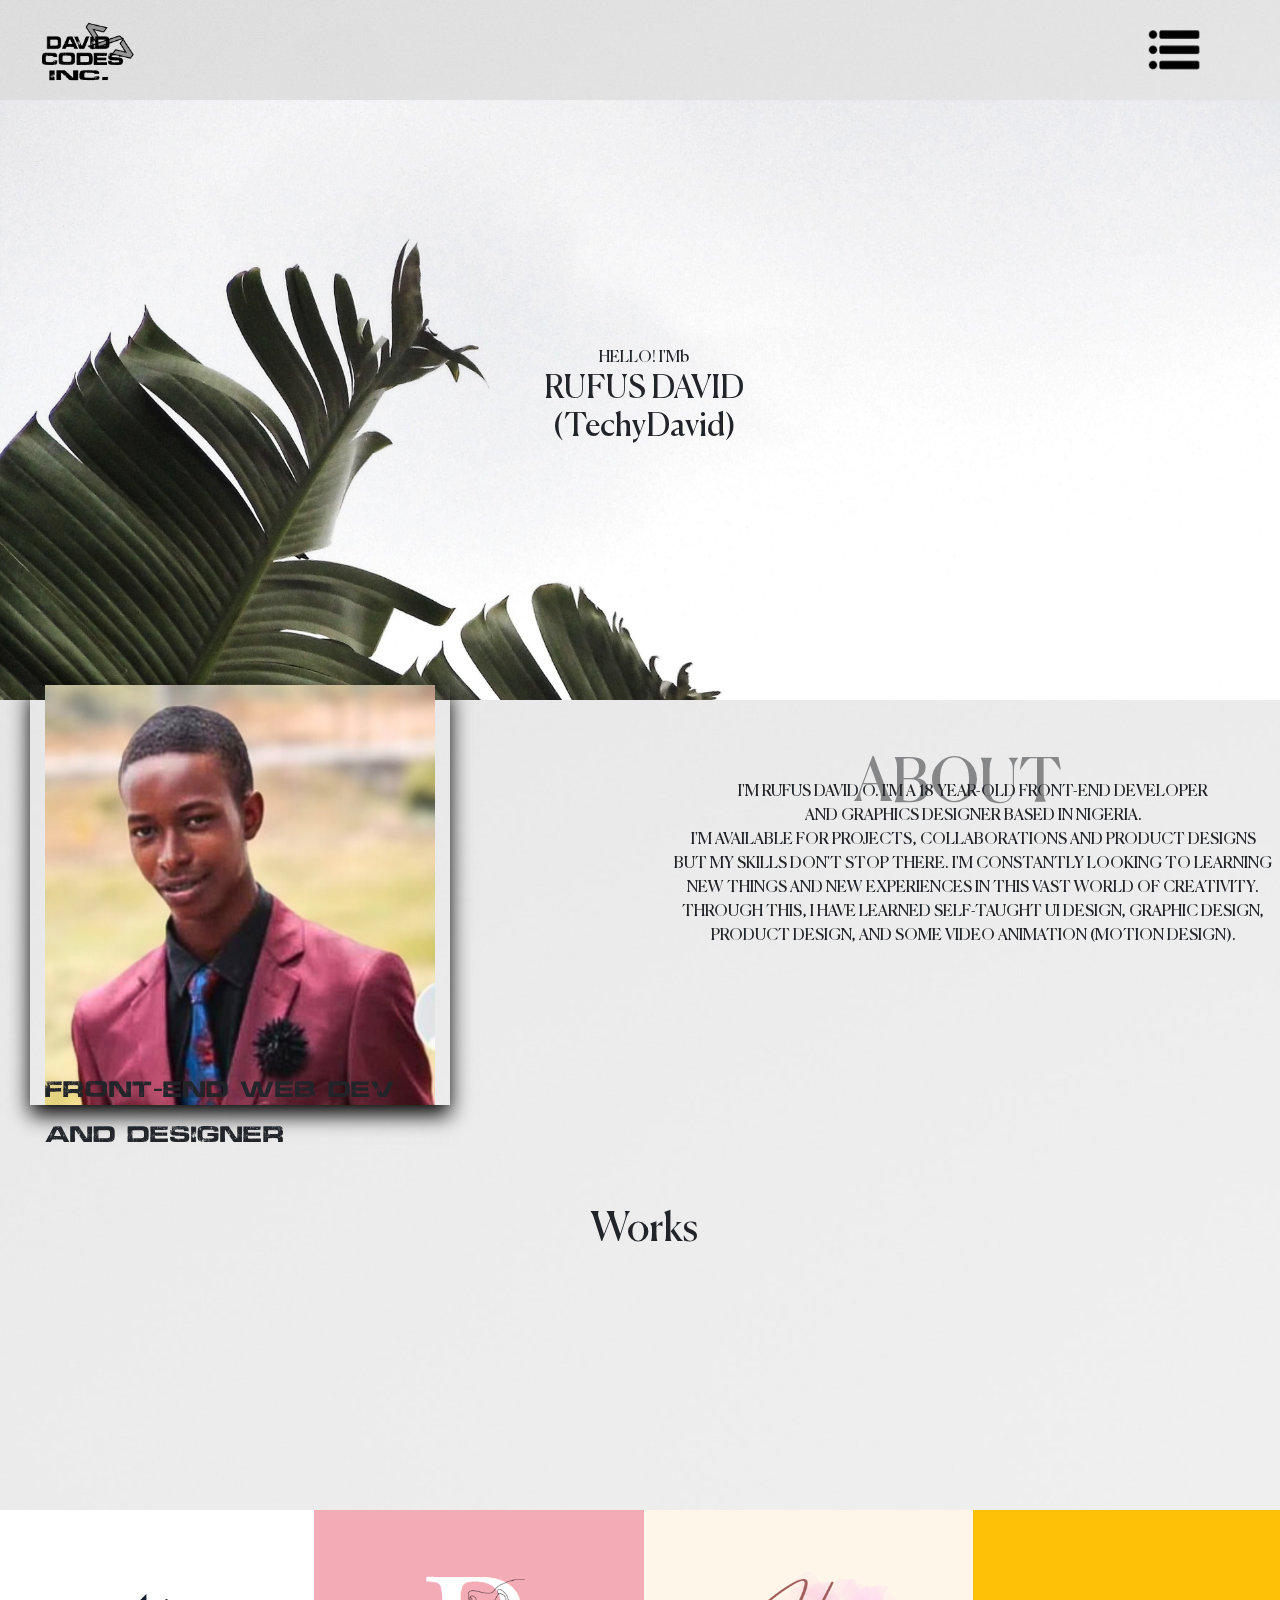
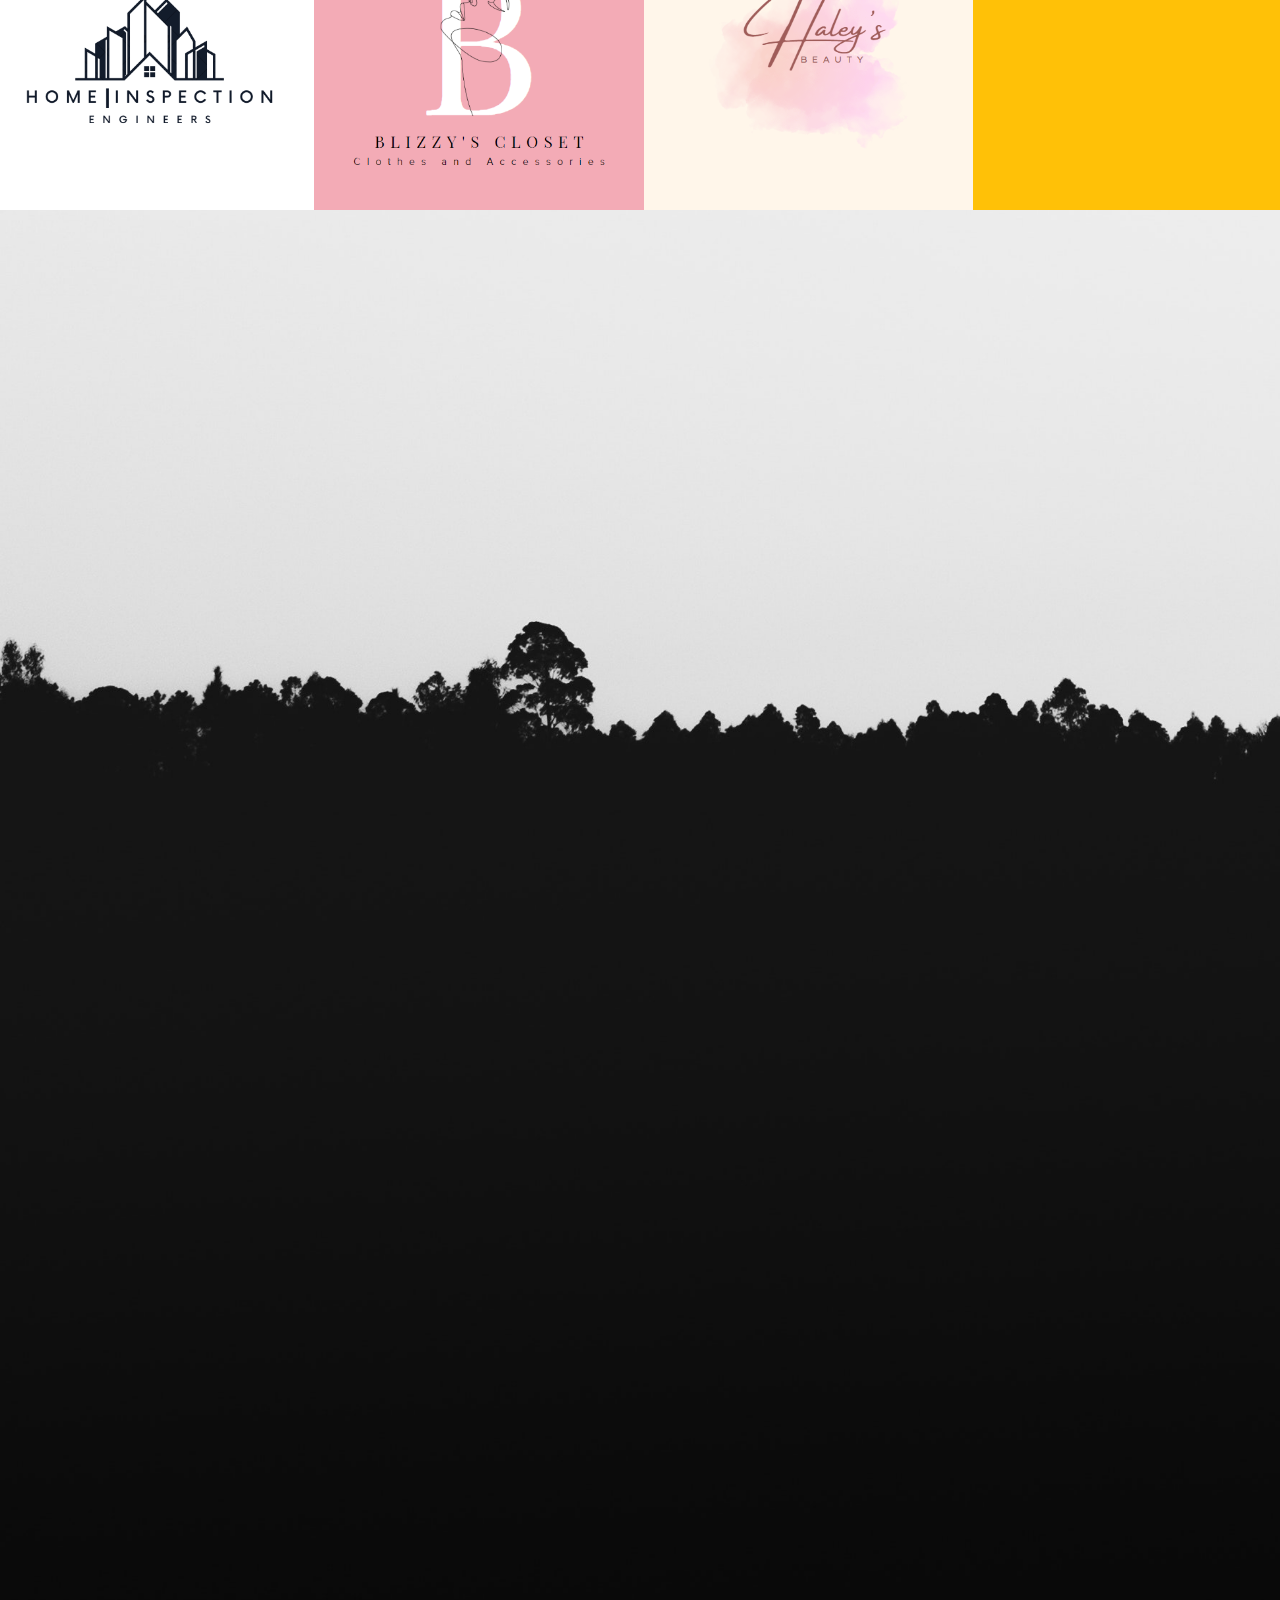
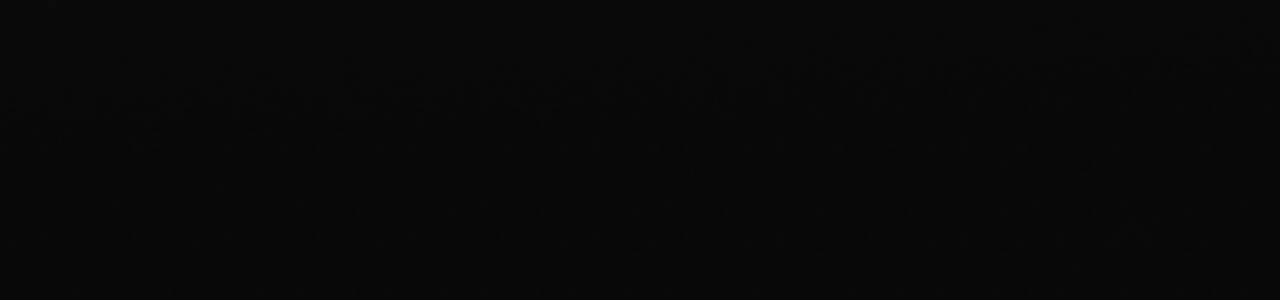
==== index.html @ d97e57c3 "Add files via upload" ====
<!DOCTYPE html>
<html lang="en">
<head>
    <meta charset="UTF-8">
    <meta name="viewport" content="width=device-width, initial-scale=1.0 user-scalable=no, viewport-fit=cover">
    <title>Document</title>
    <link rel="shortcut icon" href="Favicon.png" type="image/x-icon">
    <link rel="stylesheet" href="bootstrap-4.6.2-dist/css/bootstrap.css">
    <link href="https://unpkg.com/aos@2.3.1/dist/aos.css" rel="stylesheet">
    
</head>
<style>
    html{
        scroll-behavior: smooth;
    }
    *{
        margin: 0%;
        padding: 0%;
        box-sizing: border-box
    }
    body{
        width: auto;
    }
    .container-fluid{
       width: 100%;
       height: 3500px;
       background-image: url(pexels-joão-jesus-925743.jpg);
       background-size: cover;
    }
    .row{
        /* width: 100%; */
    }
    .Navbar{
        width: 100%;
        height: 100px;
        display: flex;
        justify-content: space-around;
        align-items: center;
        /* background-color: #f17548; */
    }
    .log img{
        width: 100px;
    }
    .Nav{
        width: 100%;
        height: 60px;
        /* background-color: #C28873; */
    }
    .Nav ul{
        width: 80%;
        position: absolute;
        list-style-type: none;
        display: flex;
        flex-direction: column;
        justify-content: center;
        align-items: center;
        top: 80px;
        height: fit-content;
        left: -1260px;
        /* background-color: #9C958E; */
        opacity: 0.9;
        transition: 1s;
    }
    .Nav ul li{
        width: 500px;
        padding: 10px;
        text-align: center;
        background-color: #9C958E;
        border-radius: 10px;
        margin-bottom: 5px;
        text-decoration: none;
    }
    .Nav ul a li{
        width: 500px;
        font-family: cursive;
        color: white;
        font-weight: bold;
    }
    .Nav ul li:hover{
        border: 1px solid brown;
        background-color: #C28873;
        text-decoration: none;
        transition: 1s;
    }
    .Nav ul a li:hover{
        text-decoration: none;
    }
    #cursor{
        width: 60px;
        position: absolute;
        right: 40px;
    }
    Input{
        width: 60px;
        height: 60px;
        position: absolute;
        right: 40px;
        opacity: 0;
    }
    #Input:checked ~ ul{
        left: 50px;
    }
    @font-face {
        font-family:Suisse Intl;
        src: url(fonts/SuisseIntl-Regular.ttf);
    }
    @font-face {
        font-family: Canela;
        src: url(fonts/Canela-Regular.ttf);
    }
    @font-face {
        font-family: PROGRESS PERSONAL USE;
        src: url(fonts/ProgressPersonalUse-EaJdz.ttf);
    }
    .omo{
        width: 100%;
        height: 600px;
        background-image: url(wp12541971-minimalist-aesthetic-4k-wallpapers.jpg);
        background-size: cover;
        display: flex;
        justify-content: center;
        align-items: center;
    }
    .hello{
        width: 50%;
        height: fit-content;
        text-align: center;
        font-family: Canela;
    }
    .hello h1{
        font-family: Canela;
        font-weight: bolder;
    }
    .about{
        width: 100%;
        height: 500px;
        /* background-color:purple; */
        display: flex;
        justify-content: space-between;
        align-items: center;
    }
    .white{
        width: 50%;
        height: 450px;
        /* background-color: rgb(172, 75, 75); */
        position: relative;
        margin-left: 0px;

    }
    .white img{
        position: absolute;
        width: 420px;
        height: 420px;
        box-shadow: 0px 10px 20px black;
        top: -40px;
        /* left: 120px; */
    }
    .fro{
        position: absolute;
        font-family: PROGRESS PERSONAL USE;
        font-size: 30px;
        bottom: 20px;
    }
    .second{
        width: 45%;
        height: 400px;
        /* background-color: #C28873; */
        position: relative;
    }
    .second h2{
        /* background-color: aqua; */
        text-align: center;
        opacity: 0.5;
        font-family: Canela;
        font-size: 60px;
    }
    .words{
        position: absolute;
        top: 30px;
        text-align: center;
        font-family: Canela;
    }
    .works{
        width: 100%;
        height: 600px;
        /* background-color: #C28873; */
    }
    .works header{
        font-size: 40px;
        text-align: center;
        font-family: Canela;
    }
    .hey{
        width: 100%;
        height: 600px;
        margin-top: 100px;
        display: flex;
        justify-content: center;
        align-items: center;
    }
    .row{
        width: 103%;
    }
    #Me{
        background-image: url(Img/ruf.png);
        background-size: cover;
        background-position: center;
    }
    #you{
        background-image: url(Img/Blizzys.png);
        background-size: cover;
        background-position: center;
    }
    #hal{
        background-image: url(Img/Hailey.png);
        background-size: cover;
        background-position: center;
    }
    #rest{
        background-image: url(Img/restaurant-hall-with-red-brick-walls-wooden-tables-pipes-ceiling.jpg);
        background-size: cover;
        background-position: center;
    }
    .rower{
        width: 100%;
        height: 500px;
        /* background-color: antiquewhite; */
        /* display: flex;
        justify-content: space-evenly; */
    }
    
    @media (max-width: 1500px) {
        .rower{
            /* background-color: azure; */
        }
        /* #Babs{
            width: 100%;
            background-image: url(ruf.png);
            background-size: cover;
        } */
    }
    
    @media (max-width: 1000px) {

        .about{
            display: flex;
            flex-direction: column;
            justify-content: space-between;
            align-items: center;
            width: 100%;
        }
        .white{
            width: 100%;
        }

        .second{
            width: 100% ;
            top: 120px;
            color: #af735d;
        }
        .second h2{
            text-align: center;
        }
        .words{
            color: #3a3938;
            font-size: 16px;
        }
        .works{
            margin-top: 650px;
            height: 1000px;
        }
        .hey{
            margin-top: 220px;
        }
        /* .rower{
            height: 900px;
            background-color: aqua;
            display: flex;
            flex-direction: column;
        } */
    }
    @media (max-width: 650px) {
        .Navbar{
            width: 103%;
        }
        .Nav ul{
            margin-left: 50px;
        }
        .Nav ul a li{
            width: 350px;
        }
        .about{
            display: flex;
            flex-direction: column;
            justify-content: space-between;
            align-items: center;
        }
        .white{
            width: 100%;
        }
        .second{
            width: 100% ;
            color: #af735d;
        }
        .words{
            color: #3a3938;
        }
        .omo{
            color: #df9f88;
            width: 104%;
        }
        .works{
            margin-top: 800px;
            height: 800px;
        }
        .hey{
            display: flex;
            justify-content: center;
            align-items: center;
            margin-top: 620px;
        }
        .row{
            display: flex;
            justify-content: center;
            align-items: center;
        }
    }
    @media (max-width: 450px) {
        .Nav ul{
            margin-left: 0px;
        }
        .Nav{
            margin-left: -50px;
        }
        .Nav ul a li{
            width: 350px;
        }
        .about{
            display: flex;
            flex-direction: column;
            justify-content: space-between;
            align-items: center;
        }
        .white{
            width: 100%;
            margin-left: -5 0px;
        }
        .second{
            width: 100% ;
            color: #af735d;
        }
        .words{
            color: #3a3938; 
        }
        .omo{
            color: #df9f88;
            margin-left: -30px;
        }
        .works{
           
            height: 1500px;
        }
    }
</style>
<body>
    <div class="container-fluid">
        <div class="row" data-aos="zoom-in">
            <div class="Navbar col-xl-12 col-lg-12 col-md-12 col-sm-12 col-12">
                <div class="log"><img src="Asset 3@2x.png" alt=""></div>
                <div class="Nav col-xl-10 col-lg-10 col-md-8 col-sm-8 col-8">
                    <img src="pngwing.com (2).png" alt="" id="cursor">
                    <input type="checkbox" name="" id="Input">
                    <ul class="col-xl-10 col-lg-10 col-md-8 col-sm-8 col-4">
                        <a href="index.html"><li class="col-xl-12 col-lg-12 col-md-10 col-sm-10 col-10">Home</li></a>
                        <a href="About/Index.html"><li class="col-xl-12 col-lg-12 col-md-10 col-sm-10 col-10">About</li></a>
                        <!-- <a href=""><li class="col-xl-12 col-lg-12 col-md-10 col-sm-10 col-10">Education</li></a> -->
                        <a href="#Works"><li class="col-xl-12 col-lg-12 col-md-10 col-sm-10 col-10">Works</li></a>
                        <a href=""><li class="col-xl-12 col-lg-12 col-md-10 col-sm-10 col-10">Contact</li></a>
                        <a href="https://techydavid.notion.site/Rufus-David-Resume-6040f110780e4a58a3cb7378d09f9ca0?pvs=4"><li class="col-xl-12 col-lg-12 col-md-10 col-sm-10 col-10">My Resume</li></a>
                    </ul>
                </div>
            </div>  
            <div class="omo" id="Home">
                <div class="hello" data-aos="zoom-in">
                    <span>HELLO! I'M</span>b
                    <h2>RUFUS DAVID <br>(TechyDavid)</h2>
                </div>     
            </div>
            <div id="About" class="about col-xl-12 col-lg-12 col-md-12 col-sm-12 col-12">
                    <div class="white col-xl-6 col-lg-6 col-md-12 col-sm-12 col-12">
                        <img src="1.png" alt="" class="col-xl-10 col-lg-10 col-md-10 col-sm-12 col-12">
                        <br><br><br><br><br><br><br><br><br><br><br><br>
                        <span class="fro col-xl-10 col-lg-10 col-md-10 col-sm-12 col-12">Front-End Web Dev <br> and Designer</span>
                    </div>
                <div class="second col-xl-6 col-lg-6 col-md-12 col-sm-12 col-12 ">
                    <h2 class="col-xl-12 col-lg-12 col-md-12 col-sm-12 col-12">ABOUT</h2>
                    <div class="words col-xl-12 col-lg-12 col-md-12 col-sm-12 col-12">I'M RUFUS DAVID O. I'M A 18 YEAR-OLD FRONT-END DEVELOPER <br>
                        AND GRAPHICS DESIGNER BASED IN NIGERIA. <br>
                        I'M AVAILABLE FOR PROJECTS, COLLABORATIONS AND PRODUCT DESIGNS <br>BUT MY SKILLS DON'T STOP THERE. I'M CONSTANTLY LOOKING TO LEARNING NEW THINGS AND NEW EXPERIENCES IN THIS VAST WORLD OF CREATIVITY. THROUGH THIS, I HAVE LEARNED SELF-TAUGHT UI DESIGN, GRAPHIC DESIGN, PRODUCT DESIGN, AND SOME VIDEO ANIMATION (MOTION DESIGN).
                    </div>
                </div>
            </div> 
            <div id="Works" class="works">
                <header>Works</header>
                <div class="hey">
                    <div class="row">
                        <div id="Me" class="w-100 my-5 bg-primary col-xl-3 col-lg-8 col-md-6 col-sm-12 col-12" style="height: 300px;"></div>
                        <div id="you" class="w-100 my-5 bg-danger col-xl-3 col-lg-4 col-md-6 col-sm-12 col-12" style="height: 300px;"></div>
                        <div id="hal" class="w-100 my-5 bg-success col-xl-3 col-lg-8 col-md-6 col-sm-12 col-12" style="height: 300px;"></div>
                        <div id="rest" class="w-190 my-5 bg-warning col-xl-3 col-lg-4 col-md-6 col-sm-12 col-12" style="height: 300px;"></div>
                    </div>
                </div>
                    
            </div>
             
        </div>
    </div>
    <script src="https://unpkg.com/aos@2.3.1/dist/aos.js"></script>
    <script>
        AOS.init({
            offset:300,
            duration:1400,
        });
      </script>
    <!-- <script>
        alert("Hello World");
    </script> -->
</body>
</html>
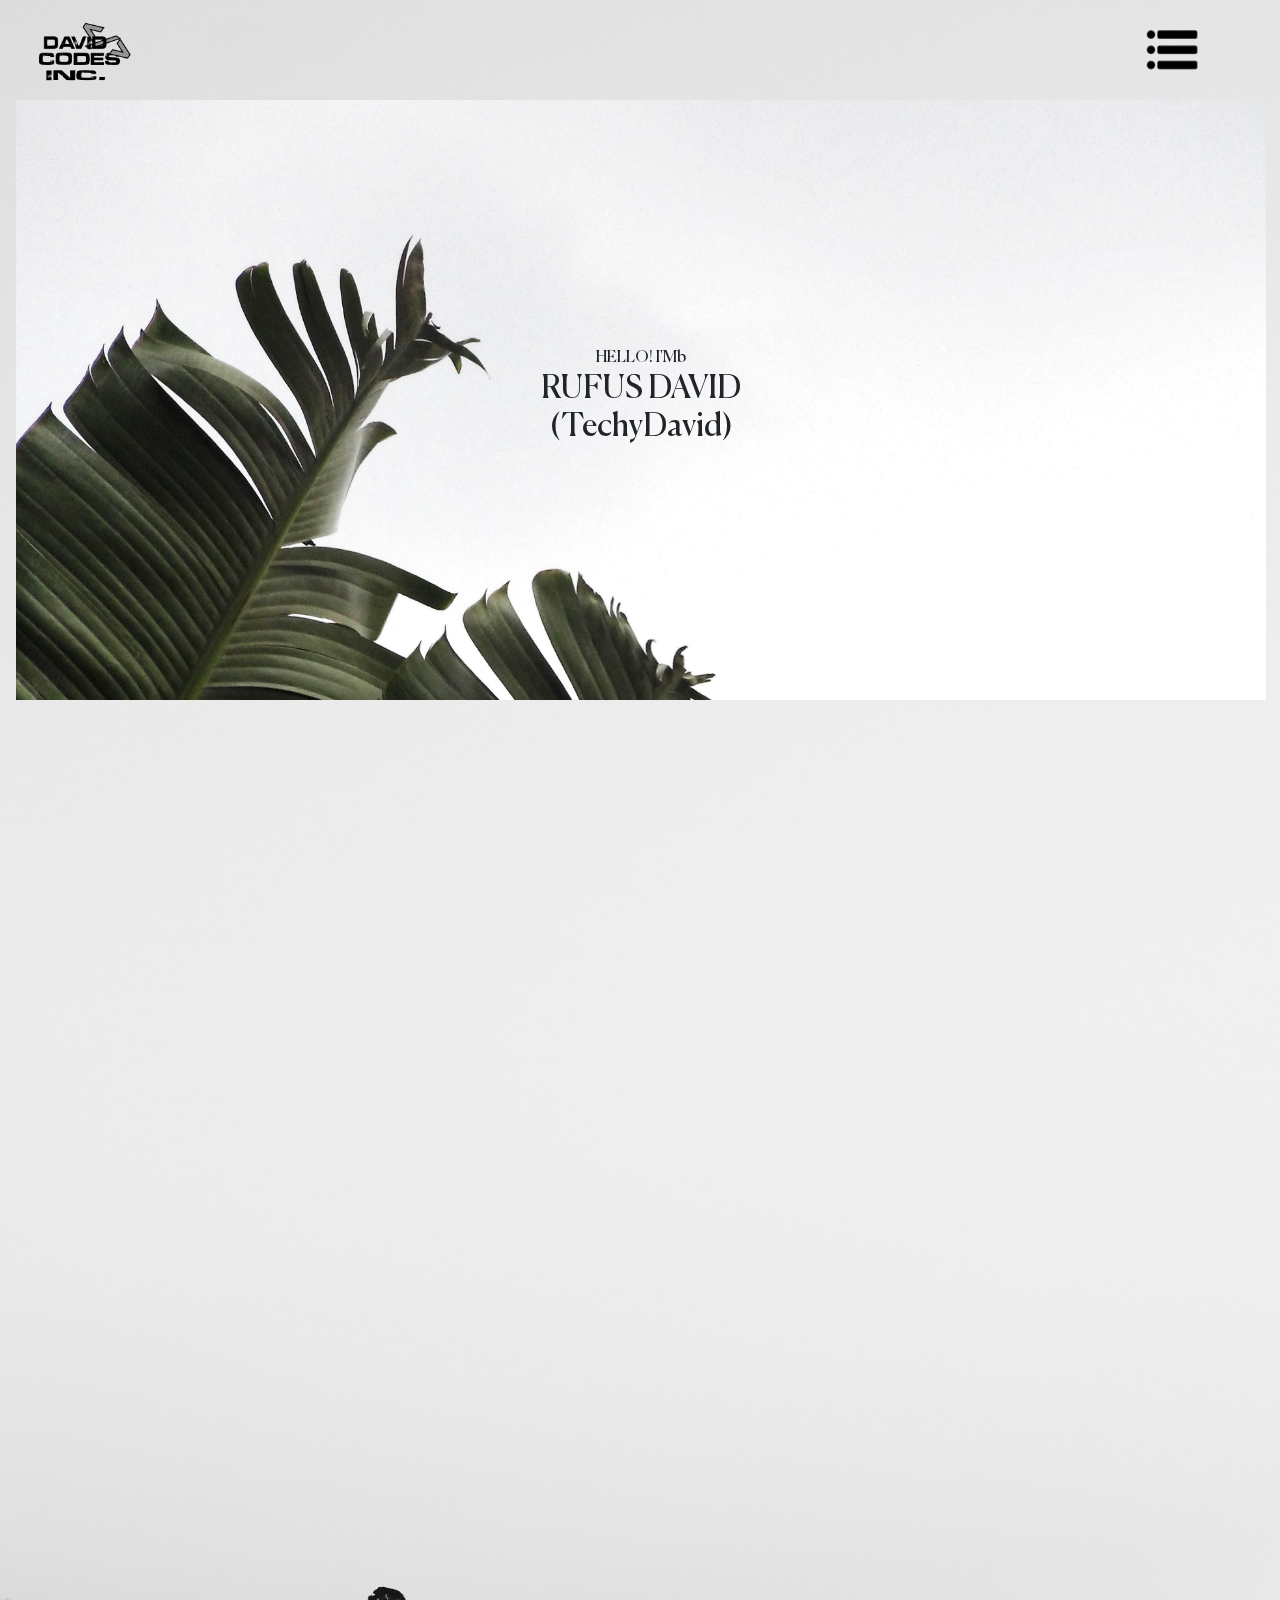
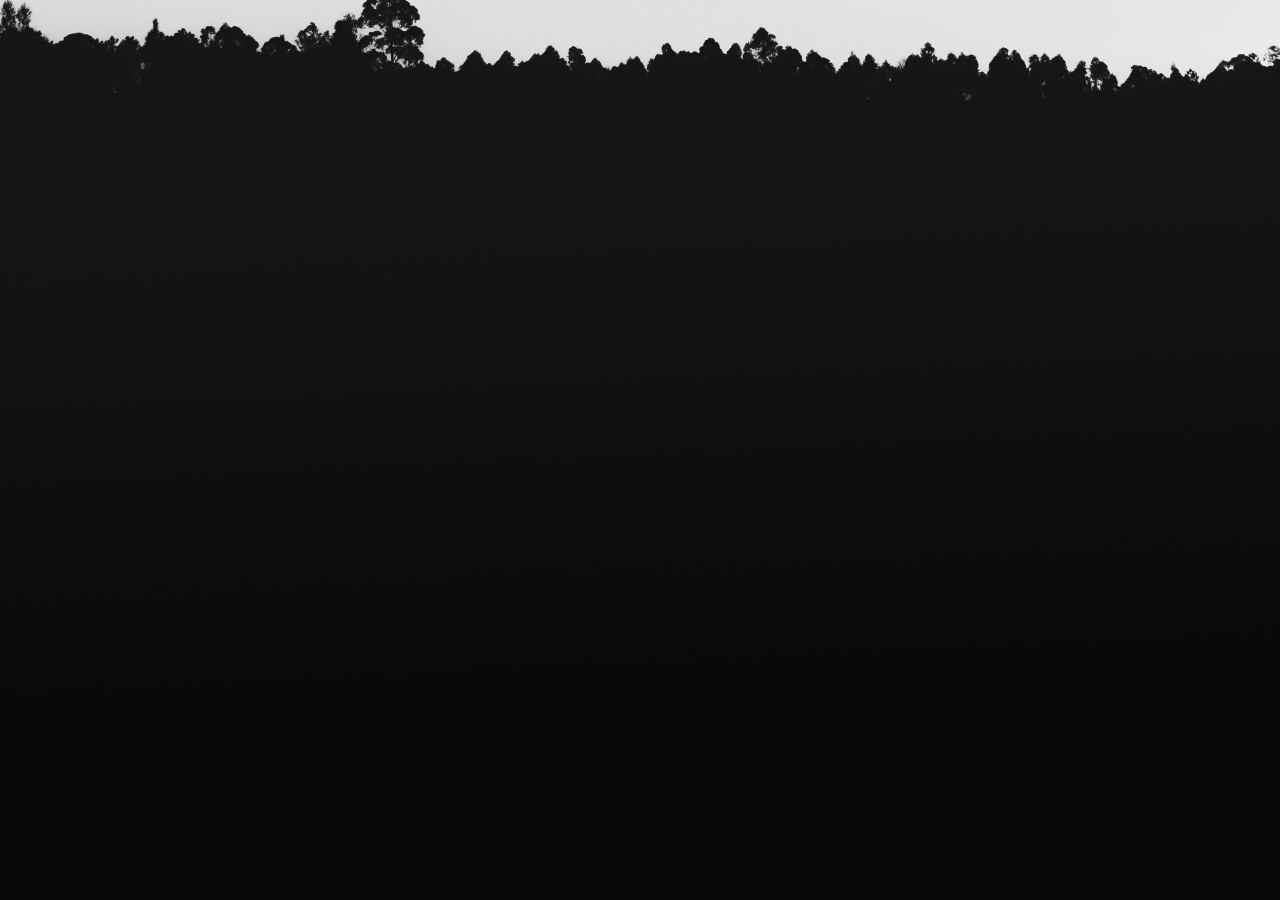
==== commit 087aa210: "Add files via upload" ====
--- a/index.html
+++ b/index.html
@@ -13,6 +13,13 @@
     html{
         scroll-behavior: smooth;
     }
+    body,html{
+            background-color: #080808;
+        }
+    *::before,
+    ::after {
+        box-sizing: border-box;
+}
     *{
         margin: 0%;
         padding: 0%;
@@ -22,13 +29,15 @@
         width: auto;
     }
     .container-fluid{
-       width: 100%;
-       height: 3500px;
+       height: 2500px;
        background-image: url(pexels-joão-jesus-925743.jpg);
        background-size: cover;
     }
     .row{
-        /* width: 100%; */
+        margin-left: 1px;
+        display: flex;
+        justify-content: space-between;
+        align-items: center;
     }
     .Navbar{
         width: 100%;
@@ -44,6 +53,7 @@
     .Nav{
         width: 100%;
         height: 60px;
+        margin-left: 70px;
         /* background-color: #C28873; */
     }
     .Nav ul{
@@ -199,27 +209,31 @@
         align-items: center;
     }
     .row{
-        width: 103%;
+        width: 100%;
     }
     #Me{
         background-image: url(Img/ruf.png);
         background-size: cover;
         background-position: center;
+        overflow: hidden;
     }
     #you{
         background-image: url(Img/Blizzys.png);
         background-size: cover;
         background-position: center;
+        overflow: hidden;
     }
     #hal{
         background-image: url(Img/Hailey.png);
         background-size: cover;
         background-position: center;
+        overflow: hidden;
     }
     #rest{
         background-image: url(Img/restaurant-hall-with-red-brick-walls-wooden-tables-pipes-ceiling.jpg);
         background-size: cover;
         background-position: center;
+        overflow: hidden;
     }
     .rower{
         width: 100%;
@@ -248,6 +262,9 @@
             justify-content: space-between;
             align-items: center;
             width: 100%;
+        }
+        .row{
+            margin-left: -5px;
         }
         .white{
             width: 100%;
@@ -269,6 +286,12 @@
             margin-top: 650px;
             height: 1000px;
         }
+        .works header{
+            font-size: 60px;
+            text-align: center;
+            font-family: Canela;
+            color: #9C958E;
+    }
         .hey{
             margin-top: 220px;
         }
@@ -279,12 +302,21 @@
             flex-direction: column;
         } */
     }
+    @media (max-width: 750px) {
+        
+        #men{
+            margin-left: 40px;
+        }
+    }
     @media (max-width: 650px) {
+        body,html{
+            background-color: #080808;
+        }
         .Navbar{
-            width: 103%;
+            width: 100%;
         }
         .Nav ul{
-            margin-left: 50px;
+            margin-left: 10px;
         }
         .Nav ul a li{
             width: 350px;
@@ -310,19 +342,39 @@
             width: 104%;
         }
         .works{
-            margin-top: 800px;
+            margin-top: 600px;
             height: 800px;
         }
         .hey{
             display: flex;
             justify-content: center;
             align-items: center;
-            margin-top: 620px;
+            margin-top: 580px;
         }
         .row{
             display: flex;
             justify-content: center;
             align-items: center;
+        }
+        #Me{
+            overflow: hidden;
+        }
+        #you{
+            overflow: hidden;
+        }
+        #hal{
+            overflow: hidden;
+        }
+        #rest{
+            overflow: hidden;
+        }
+    }
+    @media (max-width: 575px) {
+        #men{
+            margin-left: -8px;
+        }
+        .row{
+            margin-left: -5px;
         }
     }
     @media (max-width: 450px) {
@@ -330,7 +382,7 @@
             margin-left: 0px;
         }
         .Nav{
-            margin-left: -50px;
+            margin-left: 0px;
         }
         .Nav ul a li{
             width: 350px;
@@ -352,9 +404,12 @@
         .words{
             color: #3a3938; 
         }
+        .row{
+            margin-left: -5px;
+        }
         .omo{
             color: #df9f88;
-            margin-left: -30px;
+            width: 104%;
         }
         .works{
            
@@ -364,8 +419,8 @@
 </style>
 <body>
     <div class="container-fluid">
-        <div class="row" data-aos="zoom-in">
-            <div class="Navbar col-xl-12 col-lg-12 col-md-12 col-sm-12 col-12">
+        <div class="row">
+            <div data-aos="zoom-in" class="Navbar col-xl-12 col-lg-12 col-md-12 col-sm-12 col-12">
                 <div class="log"><img src="Asset 3@2x.png" alt=""></div>
                 <div class="Nav col-xl-10 col-lg-10 col-md-8 col-sm-8 col-8">
                     <img src="pngwing.com (2).png" alt="" id="cursor">
@@ -386,7 +441,7 @@
                     <h2>RUFUS DAVID <br>(TechyDavid)</h2>
                 </div>     
             </div>
-            <div id="About" class="about col-xl-12 col-lg-12 col-md-12 col-sm-12 col-12">
+            <div data-aos="zoom-in" id="About" class="about col-xl-12 col-lg-12 col-md-12 col-sm-12 col-12">
                     <div class="white col-xl-6 col-lg-6 col-md-12 col-sm-12 col-12">
                         <img src="1.png" alt="" class="col-xl-10 col-lg-10 col-md-10 col-sm-12 col-12">
                         <br><br><br><br><br><br><br><br><br><br><br><br>
@@ -400,16 +455,20 @@
                     </div>
                 </div>
             </div> 
-            <div id="Works" class="works">
-                <header>Works</header>
+            <div  id="Works" class="works">
+                <header data-aos="flip-up">Works</header>
                 <div class="hey">
-                    <div class="row">
-                        <div id="Me" class="w-100 my-5 bg-primary col-xl-3 col-lg-8 col-md-6 col-sm-12 col-12" style="height: 300px;"></div>
-                        <div id="you" class="w-100 my-5 bg-danger col-xl-3 col-lg-4 col-md-6 col-sm-12 col-12" style="height: 300px;"></div>
-                        <div id="hal" class="w-100 my-5 bg-success col-xl-3 col-lg-8 col-md-6 col-sm-12 col-12" style="height: 300px;"></div>
-                        <div id="rest" class="w-190 my-5 bg-warning col-xl-3 col-lg-4 col-md-6 col-sm-12 col-12" style="height: 300px;"></div>
+                    <div class="row" id="men">
+                        <div  data-aos="fade-right" id="Me" class="w-100 my-5 bg-primary col-xl-2 col-lg-6 col-md-5 col-sm-10 col-12" style="height: 300px;"></div>
+                        <div data-aos="fade-left" id="you" class="w-100 my-5 bg-danger col-xl-2 col-lg-4 col-md-5 col-sm-10 col-12" style="height: 300px;"></div>
+                        <div data-aos="fade-right"  id="hal" class="w-100 my-5 bg-success col-xl-2 col-lg-6 col-md-5 col-sm-10 col-12" style="height: 300px;"></div>
+                        <div data-aos="fade-left" id="rest" class="w-190 my-5 bg-warning col-xl-2 col-lg-4 col-md-5 col-sm-10 col-12" style="height: 300px;"></div>
+
+                        
+
                     </div>
                 </div>
+                
                     
             </div>
              
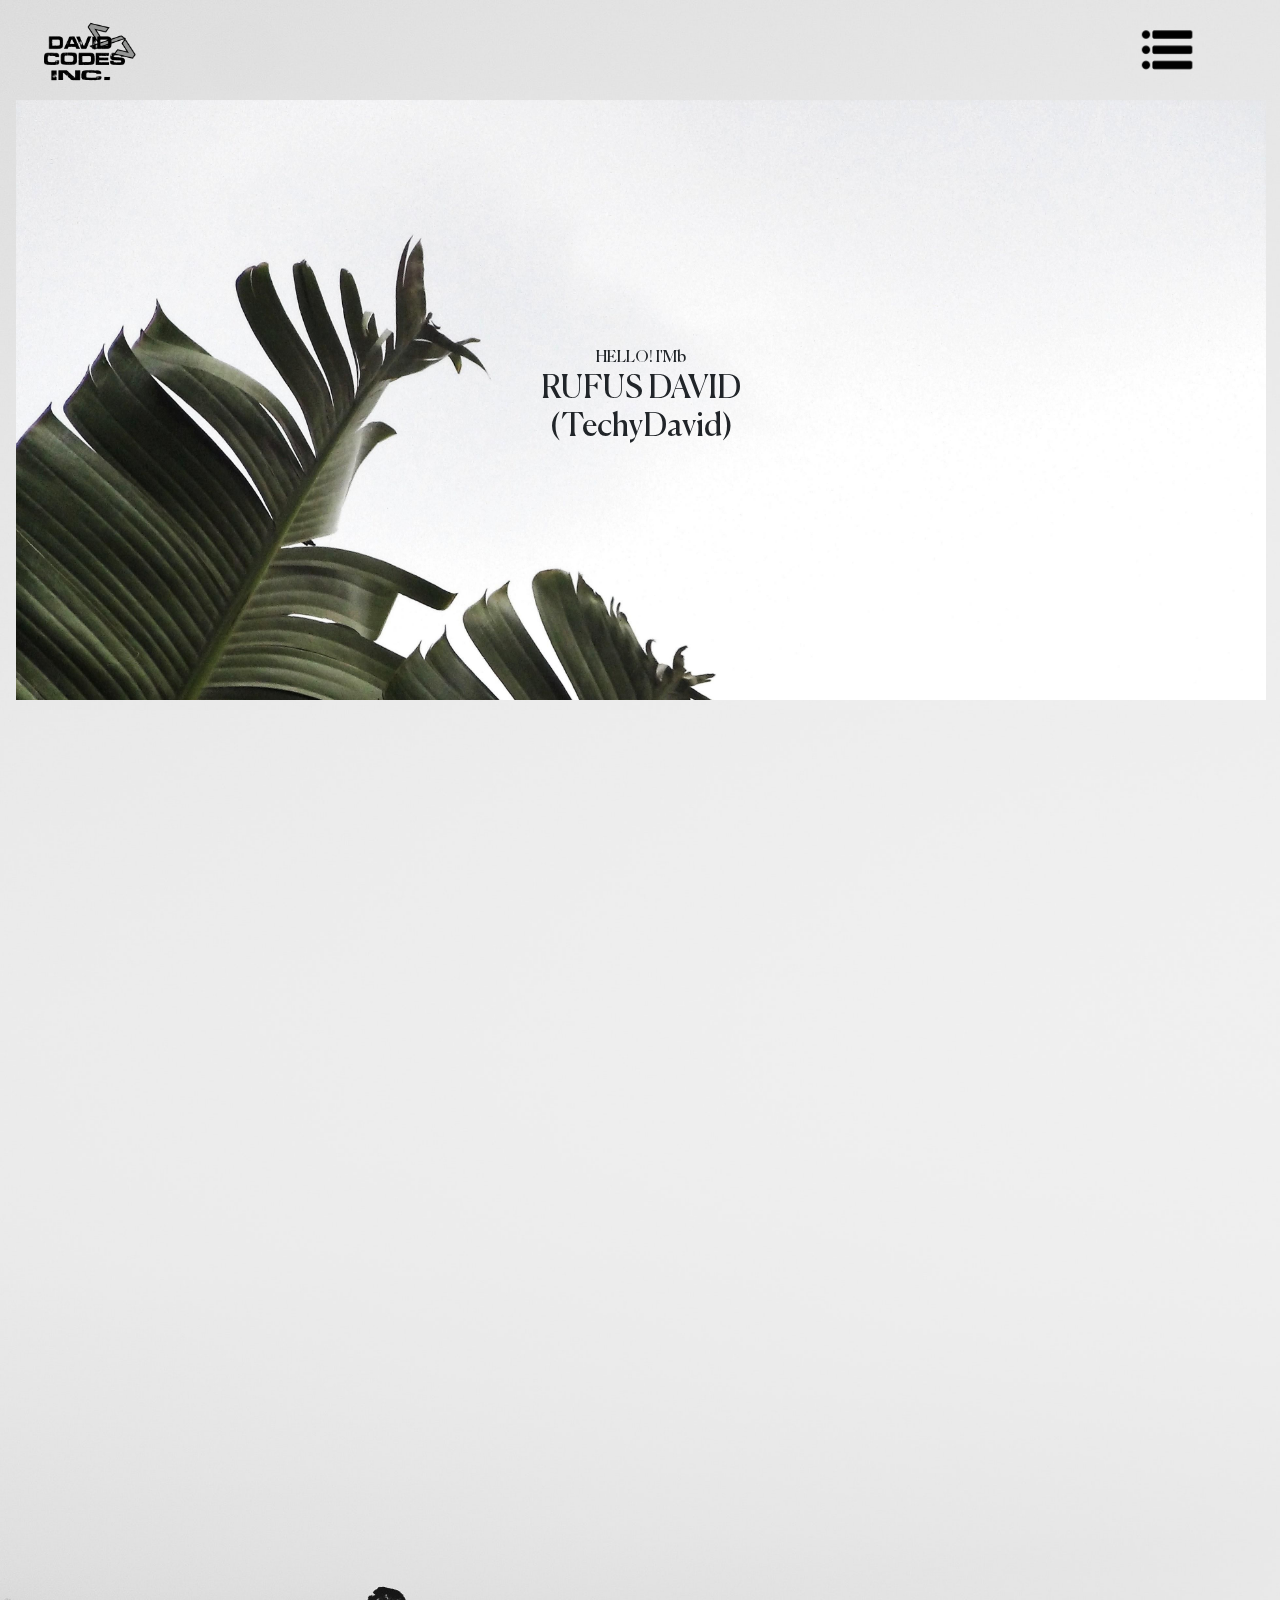
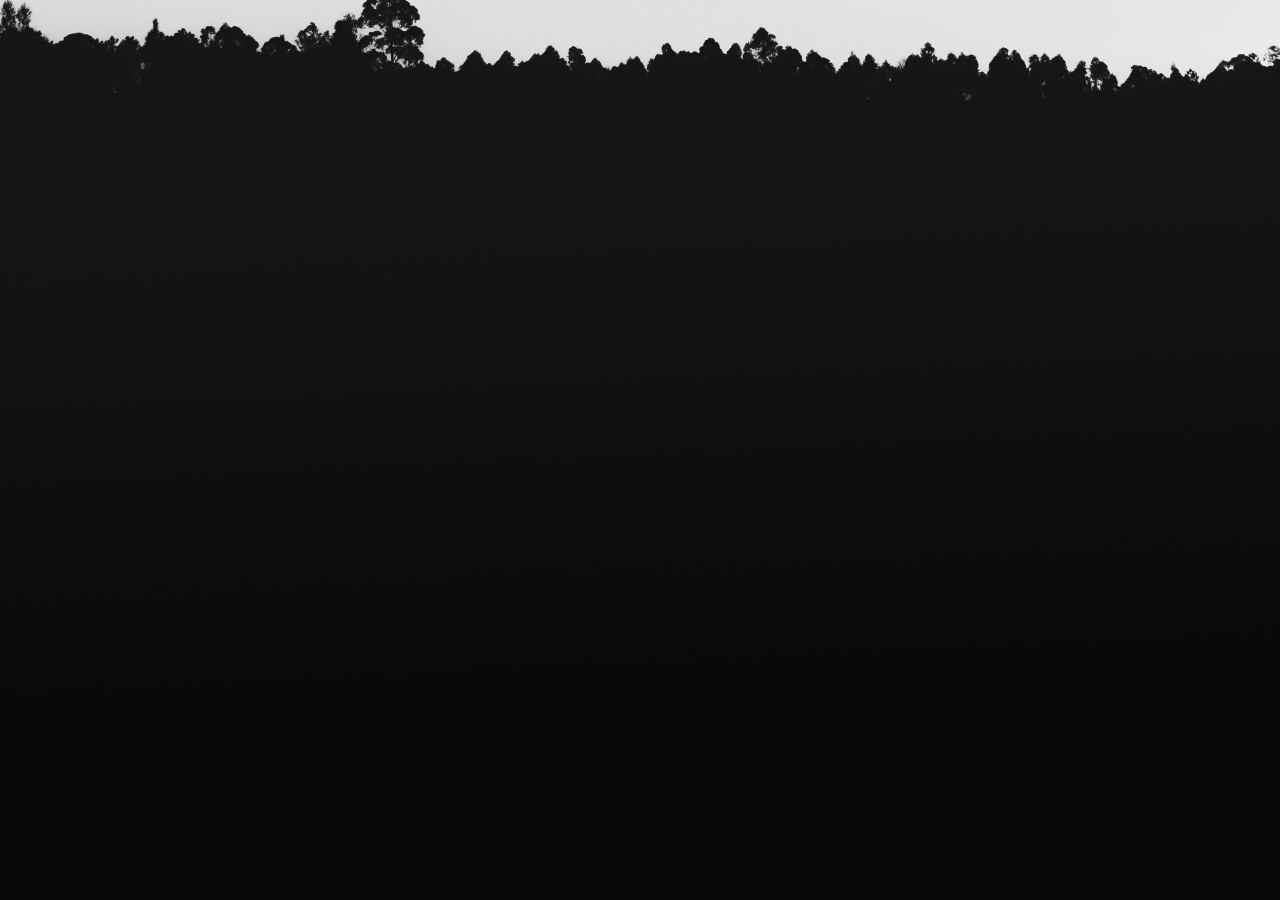
==== commit 60905431: "Add files via upload" ====
--- a/index.html
+++ b/index.html
@@ -53,7 +53,7 @@
     .Nav{
         width: 100%;
         height: 60px;
-        margin-left: 70px;
+        margin-left: 50px;
         /* background-color: #C28873; */
     }
     .Nav ul{
@@ -194,6 +194,7 @@
         width: 100%;
         height: 600px;
         /* background-color: #C28873; */
+        overflow: hidden;
     }
     .works header{
         font-size: 40px;
@@ -379,13 +380,16 @@
     }
     @media (max-width: 450px) {
         .Nav ul{
-            margin-left: 0px;
+            margin-left: -40px;
+            /* background-color: #df9f88; */
         }
         .Nav{
-            margin-left: 0px;
+            margin-right: 0px;
+            /* background-color: #af735d; */
         }
         .Nav ul a li{
             width: 350px;
+            /* background-color: aqua; */
         }
         .about{
             display: flex;
@@ -395,7 +399,7 @@
         }
         .white{
             width: 100%;
-            margin-left: -5 0px;
+            margin-left: -50px;
         }
         .second{
             width: 100% ;
@@ -411,9 +415,12 @@
             color: #df9f88;
             width: 104%;
         }
+        .log{
+            margin-left: -10px;
+        }
         .works{
            
-            height: 1500px;
+            height: 1600px;
         }
     }
 </style>
@@ -459,12 +466,10 @@
                 <header data-aos="flip-up">Works</header>
                 <div class="hey">
                     <div class="row" id="men">
-                        <div  data-aos="fade-right" id="Me" class="w-100 my-5 bg-primary col-xl-2 col-lg-6 col-md-5 col-sm-10 col-12" style="height: 300px;"></div>
-                        <div data-aos="fade-left" id="you" class="w-100 my-5 bg-danger col-xl-2 col-lg-4 col-md-5 col-sm-10 col-12" style="height: 300px;"></div>
-                        <div data-aos="fade-right"  id="hal" class="w-100 my-5 bg-success col-xl-2 col-lg-6 col-md-5 col-sm-10 col-12" style="height: 300px;"></div>
-                        <div data-aos="fade-left" id="rest" class="w-190 my-5 bg-warning col-xl-2 col-lg-4 col-md-5 col-sm-10 col-12" style="height: 300px;"></div>
-
-                        
+                        <div  data-aos="fade-right" id="Me" class="w-100 my-5 col-xl-2 col-lg-6 col-md-5 col-sm-10 col-12" style="height: 300px;"></div>
+                        <div data-aos="fade-left" id="you" class="w-100 my-5 col-xl-2 col-lg-4 col-md-5 col-sm-10 col-12" style="height: 300px;"></div>
+                        <div data-aos="fade-right"  id="hal" class="w-100 my-5 col-xl-2 col-lg-6 col-md-5 col-sm-10 col-12" style="height: 300px;"></div>
+                        <div data-aos="fade-left" id="rest" class="w-100 my-5 col-xl-2 col-lg-4 col-md-5 col-sm-10 col-12" style="height: 300px;"></div>
 
                     </div>
                 </div>
